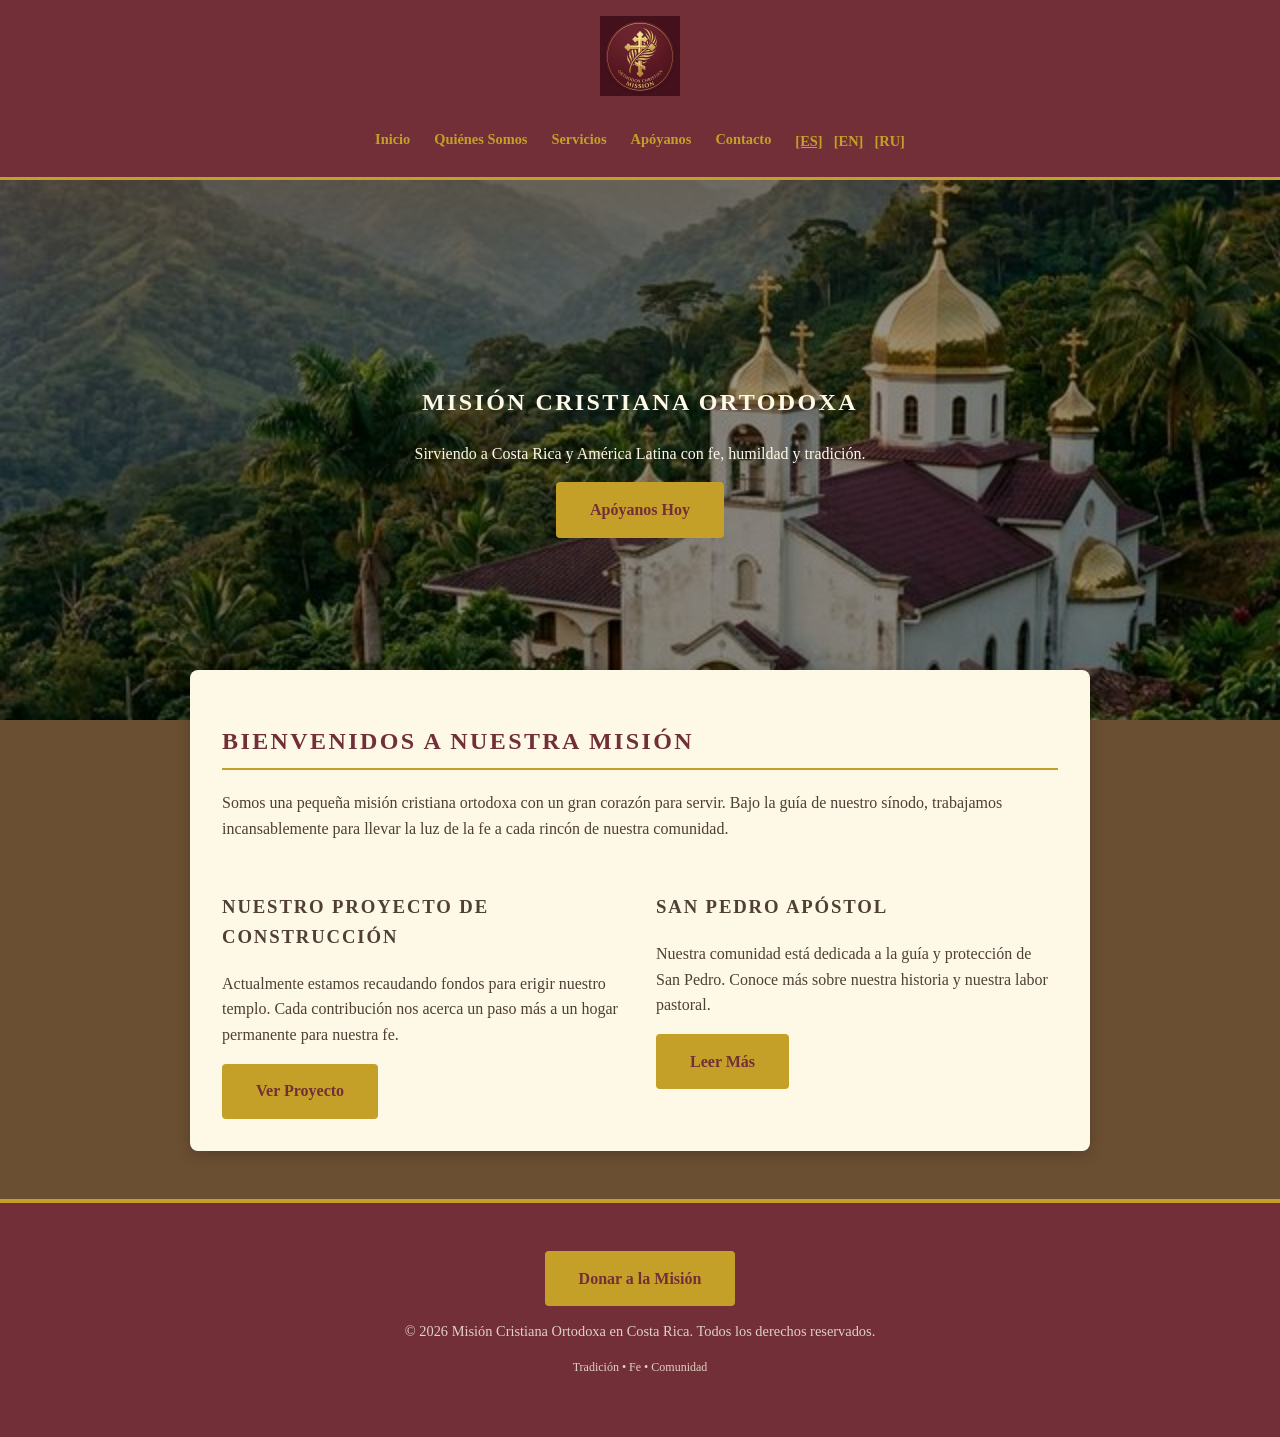
==== index.html @ 9c35e2e9 "Initial commit of OrthodoxCR Bilingual Website" ====
<!DOCTYPE html>
<html lang="es">
<head>
    <meta charset="UTF-8">
    <meta name="viewport" content="width=device-width, initial-scale=1.0">
    <title>Misión Cristiana Ortodoxa en Costa Rica</title>
    <link rel="stylesheet" href="css/style.css">
</head>
<body>
    <header>
        <div class="logo-container" style="text-align: center; margin-bottom: 1rem;">
            <img src="assets/images/mission_logo.png" alt="Logo de la Misión" style="height: 80px;">
        </div>
        <nav>
            <a href="index.html">Inicio</a>
            <a href="about.html">Quiénes Somos</a>
            <a href="services.html">Servicios</a>
            <a href="support.html">Apóyanos</a>
            <a href="contact.html">Contacto</a>
            <div class="lang-switch">
                <a href="index.html" style="text-decoration: underline;">[ES]</a> | <a href="index_en.html">[EN]</a> | <a href="index_ru.html">[RU]</a>
            </div>
        </nav>
    </header>

    <section class="hero" style="background-image: url('assets/images/church_hero.png');">
        <div class="hero-content">
            <h1>Misión Cristiana Ortodoxa</h1>
            <p>Sirviendo a Costa Rica y América Latina con fe, humildad y tradición.</p>
            <a href="support.html" class="button">Apóyanos Hoy</a>
        </div>
    </section>

    <main>
        <h2>Bienvenidos a Nuestra Misión</h2>
        <p>Somos una pequeña misión cristiana ortodoxa con un gran corazón para servir. Bajo la guía de nuestro sínodo, trabajamos incansablemente para llevar la luz de la fe a cada rincón de nuestra comunidad.</p>
        
        <div class="mission-grid" style="display: grid; grid-template-columns: 1fr 1fr; gap: 2rem; margin-top: 2rem;">
            <div>
                <h3>Nuestro Proyecto de Construcción</h3>
                <p>Actualmente estamos recaudando fondos para erigir nuestro templo. Cada contribución nos acerca un paso más a un hogar permanente para nuestra fe.</p>
                <a href="building.html" class="button">Ver Proyecto</a>
            </div>
            <div>
                <h3>San Pedro Apóstol</h3>
                <p>Nuestra comunidad está dedicada a la guía y protección de San Pedro. Conoce más sobre nuestra historia y nuestra labor pastoral.</p>
                <a href="saint_peter.html" class="button">Leer Más</a>
            </div>
        </div>
    </main>

    <footer>
        <div class="footer-button">
            <a href="support.html" class="button">Donar a la Misión</a>
        </div>
        <p>© 2026 Misión Cristiana Ortodoxa en Costa Rica. Todos los derechos reservados.</p>
        <p style="font-size: 12px; margin-top: 10px;">Tradición • Fe • Comunidad</p>
    </footer>
</body>
</html>
---- css/style.css ----
/* 
   OrthodoxCR - Main Design System
   "Humble Majesty"
*/

:root {
    /* Primary Colors */
    --wine: #722f37;
    --gold: #c5a028;
    --cream: #fef9e7;
    --dark: #4f3f35;
    
    /* Semantic Shades */
    --wine-dark: #5a242b;
    --wine-light: #8e3e48;
    --gold-light: #d4b446;
    --brown-bg: #6b4f32;
    
    /* Effects */
    --glass: rgba(255, 255, 255, 0.1);
    --shadow: 0 4px 15px rgba(0, 0, 0, 0.2);
}

@import url('https://fonts.googleapis.com/css2?family=Cinzel:wght@400;700&family=Marcellus&family=Playfair+Display:wght@700&display=swap');

* {
    box-sizing: border-box;
}

body {
    font-family: 'Georgia', serif;
    line-height: 1.6;
    margin: 0;
    padding: 0;
    background-color: var(--brown-bg);
    color: var(--dark);
    display: flex;
    flex-direction: column;
    min-height: 100vh;
}

/* Typography Enhancements */
h1, h2, h3, .nav-link {
    font-family: 'Cinzel', 'Playfair Display', serif;
    text-transform: uppercase;
    letter-spacing: 0.1em;
}

/* Fix for RU being in Cyrillic */
[lang="ru"] h1, [lang="ru"] h2, [lang="ru"] h3 {
    font-family: 'Playfair Display', serif;
}

/* Header & Nav */
header {
    background-color: var(--wine);
    border-bottom: 3px solid var(--gold);
    padding: 1rem 0;
    position: sticky;
    top: 0;
    z-index: 1000;
}

nav {
    display: flex;
    justify-content: center;
    gap: 1.5rem;
    padding: 0.5rem;
}

nav a {
    color: var(--gold);
    text-decoration: none;
    font-weight: bold;
    font-size: 0.9rem;
    transition: color 0.3s ease;
}

nav a:hover {
    color: var(--cream);
}

/* Hero Section */
.hero {
    height: 60vh;
    background-size: cover;
    background-position: center;
    display: flex;
    align-items: center;
    justify-content: center;
    text-align: center;
    color: var(--cream);
    position: relative;
}

.hero::after {
    content: '';
    position: absolute;
    top: 0; left: 0; right: 0; bottom: 0;
    background: rgba(0,0,0,0.4);
}

.hero-content {
    position: relative;
    z-index: 1;
    max-width: 800px;
}

/* Main Content */
main {
    flex: 1;
    max-width: 900px;
    margin: -50px auto 3rem;
    padding: 2rem;
    background-color: var(--cream);
    border-radius: 8px;
    box-shadow: var(--shadow);
    z-index: 2;
}

h2 { color: var(--wine); border-bottom: 2px solid var(--gold); padding-bottom: 0.5rem; }

/* Buttons */
.button {
    background-color: var(--gold);
    color: var(--wine);
    padding: 0.8rem 2rem;
    border-radius: 4px;
    text-decoration: none;
    font-weight: bold;
    display: inline-block;
    transition: all 0.3s ease;
    border: 2px solid transparent;
}

.button:hover {
    background-color: var(--wine);
    color: var(--gold);
    border-color: var(--gold);
    transform: translateY(-2px);
}

/* Footer */
footer {
    background-color: var(--wine);
    color: var(--cream);
    padding: 3rem 1rem;
    text-align: center;
    border-top: 4px solid var(--gold);
}

footer p { font-size: 0.9rem; opacity: 0.8; }
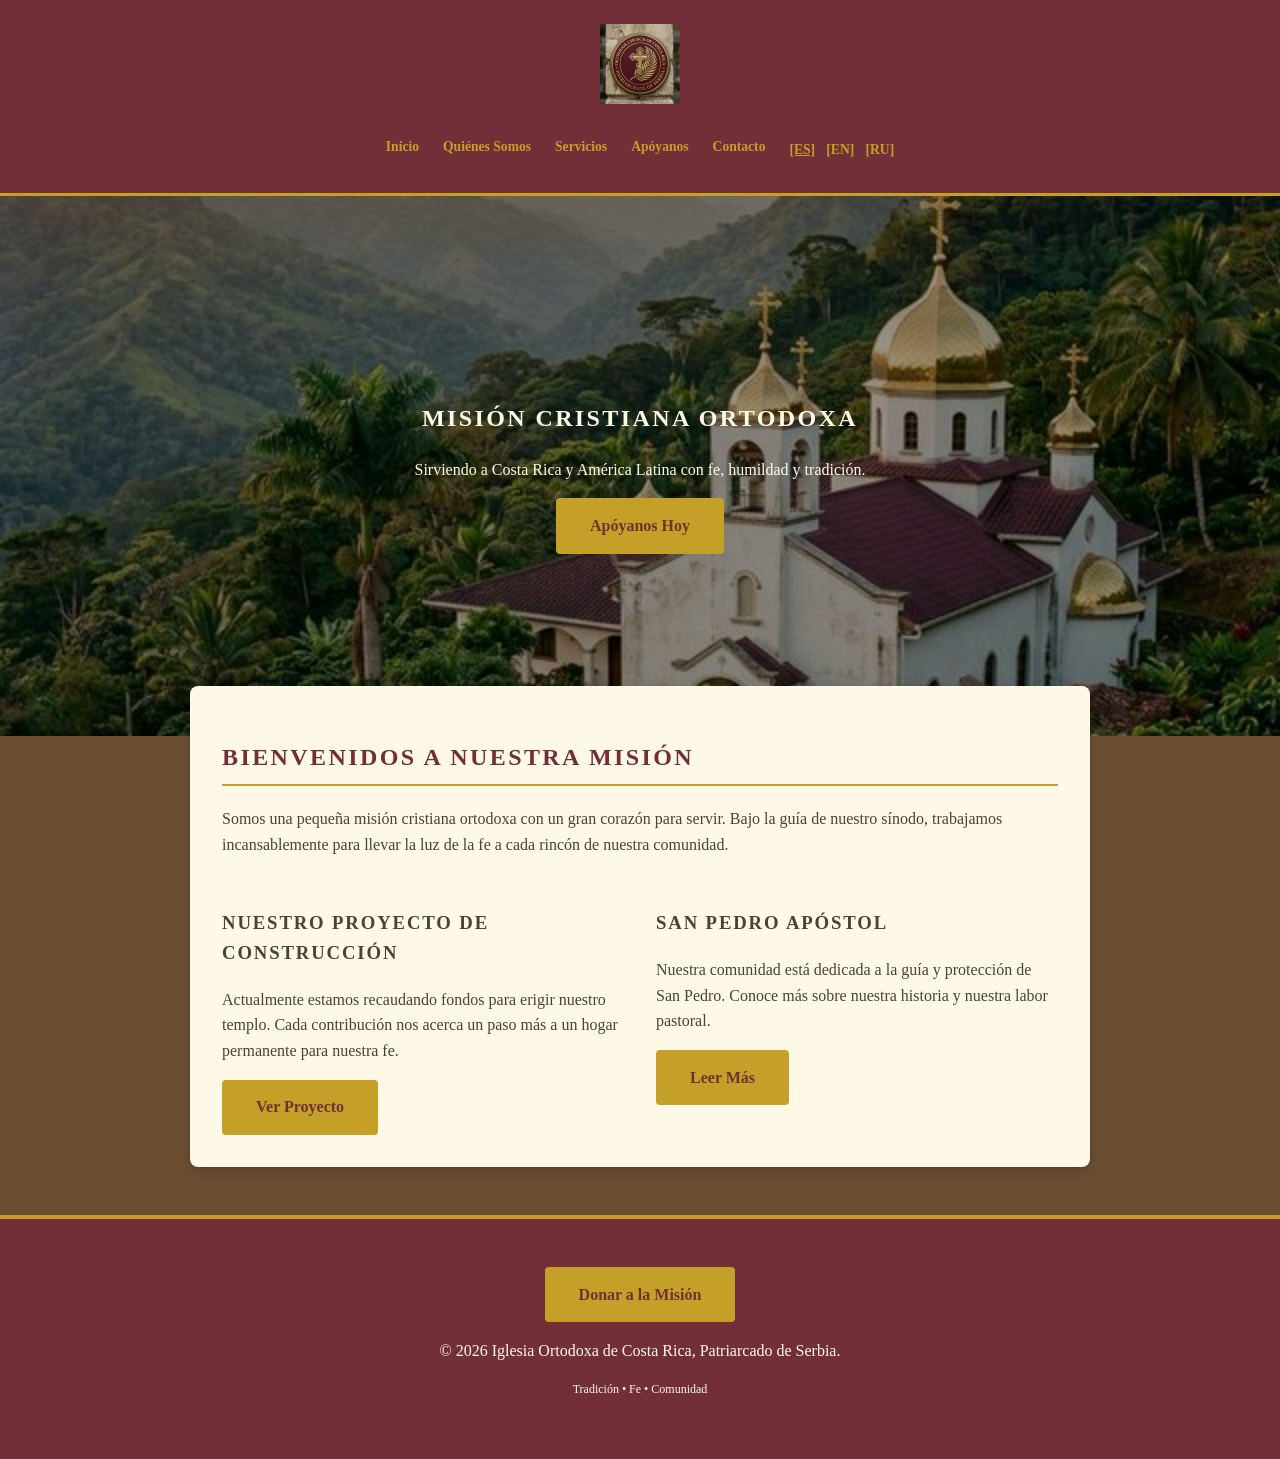
==== commit 47d496ee: "Updated logo with official name and added Bilingual Support pages" ====
--- a/index.html
+++ b/index.html
@@ -53,7 +53,7 @@
         <div class="footer-button">
             <a href="support.html" class="button">Donar a la Misión</a>
         </div>
-        <p>© 2026 Misión Cristiana Ortodoxa en Costa Rica. Todos los derechos reservados.</p>
+        <p>© 2026 Iglesia Ortodoxa de Costa Rica, Patriarcado de Serbia.</p>
         <p style="font-size: 12px; margin-top: 10px;">Tradición • Fe • Comunidad</p>
     </footer>
 </body>
--- a/css/style.css
+++ b/css/style.css
@@ -55,10 +55,7 @@
 header {
     background-color: var(--wine);
     border-bottom: 3px solid var(--gold);
-    padding: 1rem 0;
-    position: sticky;
-    top: 0;
-    z-index: 1000;
+    padding: 1.5rem 0;
 }
 
 nav {
@@ -66,19 +63,39 @@
     justify-content: center;
     gap: 1.5rem;
     padding: 0.5rem;
+    flex-wrap: wrap; /* Allows stacking on mobile */
 }
 
 nav a {
     color: var(--gold);
     text-decoration: none;
     font-weight: bold;
-    font-size: 0.9rem;
-    transition: color 0.3s ease;
+    font-size: 0.85rem;
+    transition: all 0.3s ease;
+    white-space: nowrap;
 }
 
 nav a:hover {
     color: var(--cream);
-}
+    transform: scale(1.05);
+}
+
+@media (max-width: 600px) {
+    nav {
+        flex-direction: column;
+        align-items: center;
+        gap: 0.5rem;
+    }
+
+    .hero {
+        height: 50vh;
+    }
+
+    .mission-grid {
+        grid-template-columns: 1fr !important;
+    }
+}
+
 
 /* Hero Section */
 .hero {
@@ -149,4 +166,52 @@
     border-top: 4px solid var(--gold);
 }
 
-footer p { font-size: 0.9rem; opacity: 0.8; }
+/* Support & Donation UI */
+.donation-grid {
+    display: grid;
+    grid-template-columns: repeat(auto-fit, minmax(250px, 1fr));
+    gap: 1.5rem;
+    margin-top: 2rem;
+}
+
+.donation-card {
+    background-color: var(--wine);
+    color: var(--cream);
+    padding: 2rem;
+    border-radius: 8px;
+    text-align: center;
+    border: 2px solid var(--gold);
+    transition: transform 0.3s ease;
+}
+
+.donation-card:hover {
+    transform: translateY(-5px);
+}
+
+.donation-card h3 { color: var(--gold); margin-top: 0; }
+
+.progress-container {
+    background-color: rgba(255, 255, 255, 0.1);
+    border-radius: 10px;
+    height: 20px;
+    width: 100%;
+    margin: 1.5rem 0;
+    overflow: hidden;
+    border: 1px solid var(--gold);
+}
+
+.progress-bar {
+    background-color: var(--gold);
+    height: 100%;
+    width: 35%; /* Placeholder percentage applied */
+    transition: width 1s ease-in-out;
+}
+
+.mission-statement {
+    font-style: italic;
+    font-size: 1.2rem;
+    text-align: center;
+    margin: 2rem 0;
+    color: var(--wine);
+}
+
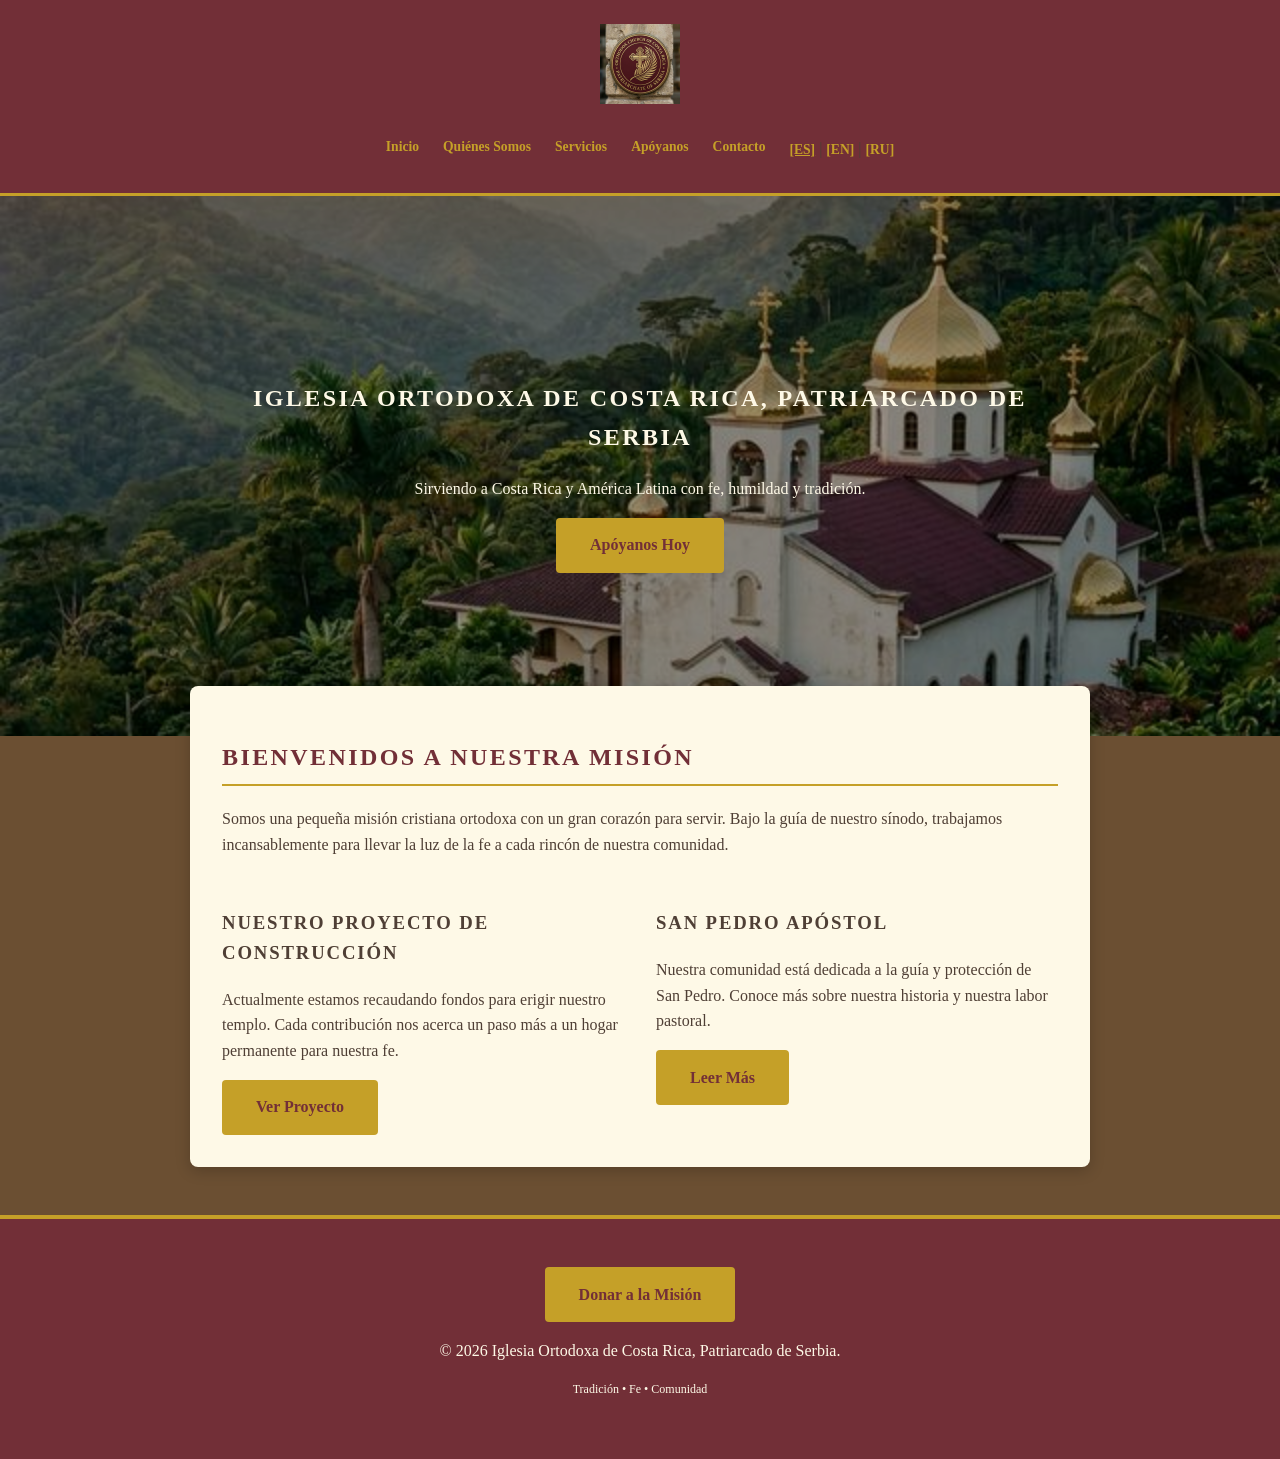
==== commit a9731096: "Update official headers to full church name in all languages" ====
--- a/index.html
+++ b/index.html
@@ -25,7 +25,7 @@
 
     <section class="hero" style="background-image: url('assets/images/church_hero.png');">
         <div class="hero-content">
-            <h1>Misión Cristiana Ortodoxa</h1>
+            <h1>Iglesia Ortodoxa de Costa Rica, Patriarcado de Serbia</h1>
             <p>Sirviendo a Costa Rica y América Latina con fe, humildad y tradición.</p>
             <a href="support.html" class="button">Apóyanos Hoy</a>
         </div>
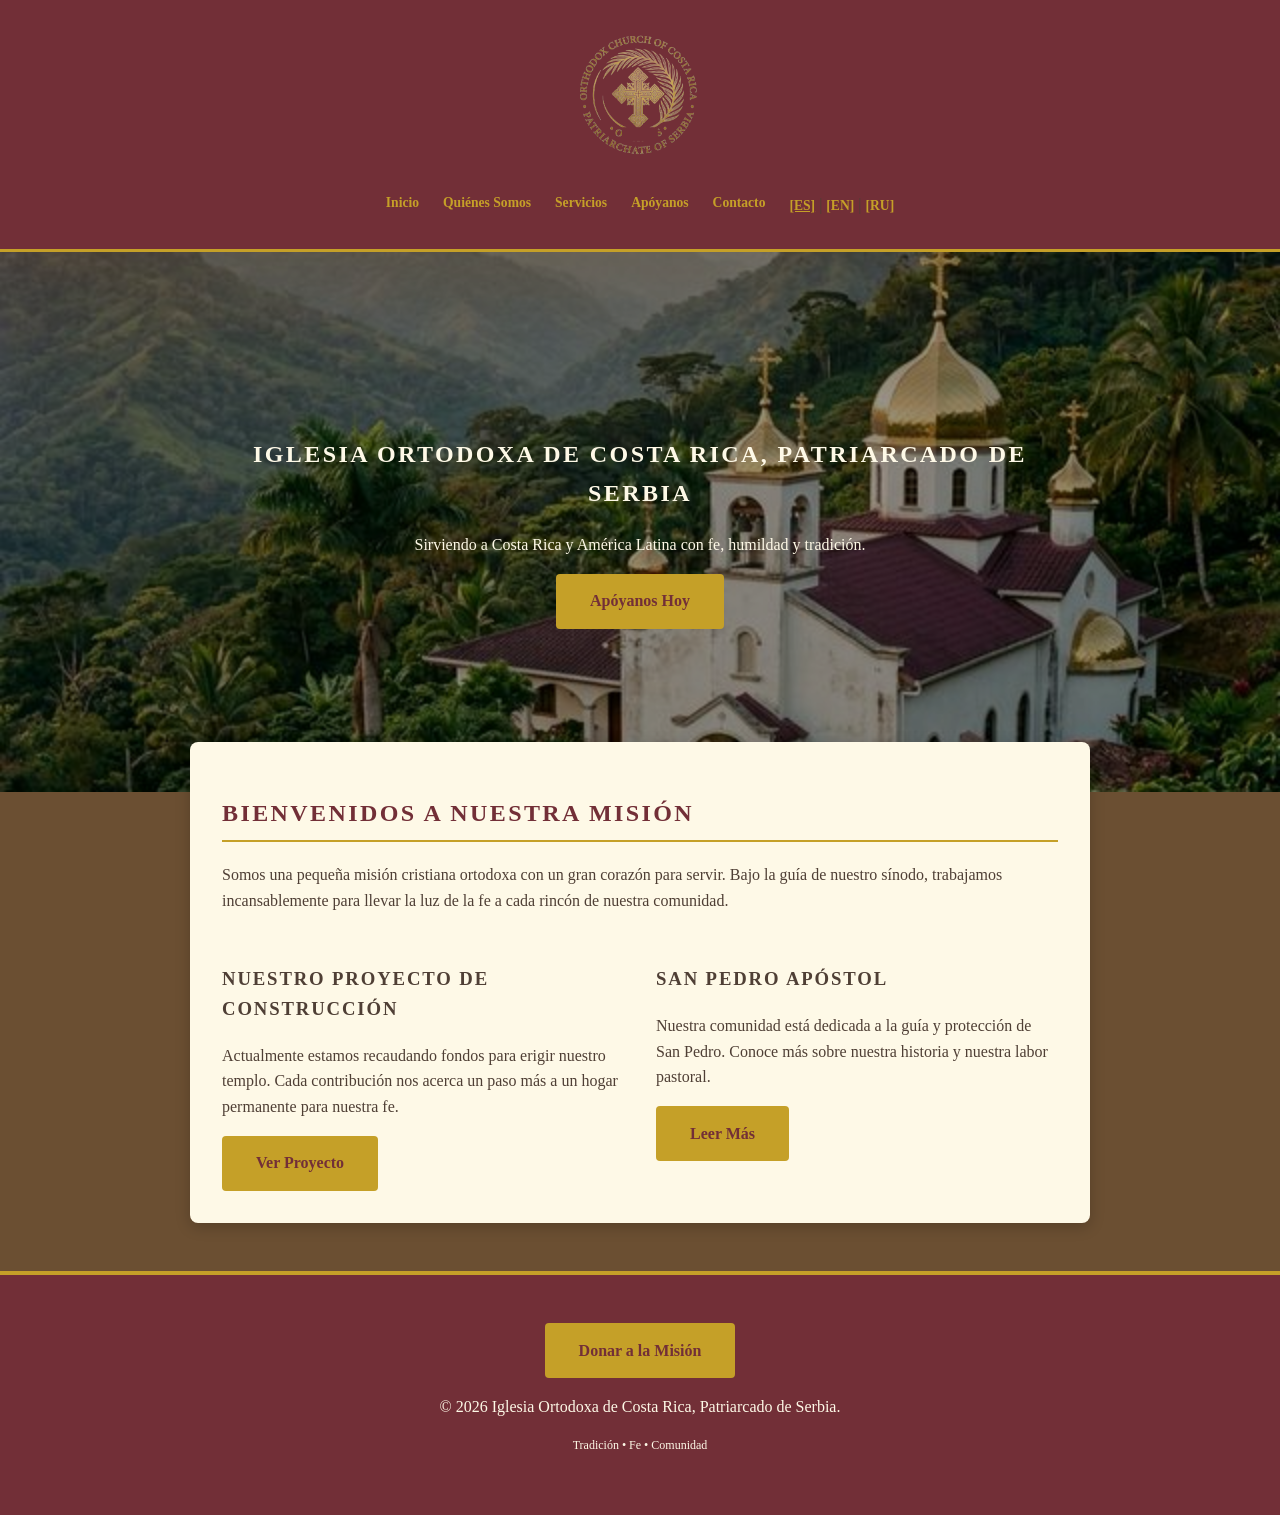
==== commit 26b2d673: "Perfect transparent logo scale 1.7x" ====
--- a/index.html
+++ b/index.html
@@ -9,7 +9,7 @@
 <body>
     <header>
         <div class="logo-container" style="text-align: center; margin-bottom: 1rem;">
-            <img src="assets/images/mission_logo.png" alt="Logo de la Misión" style="height: 80px;">
+            <img src="assets/images/mission_logo.png" alt="Logo de la Misión" style="height: 136px;">
         </div>
         <nav>
             <a href="index.html">Inicio</a>
